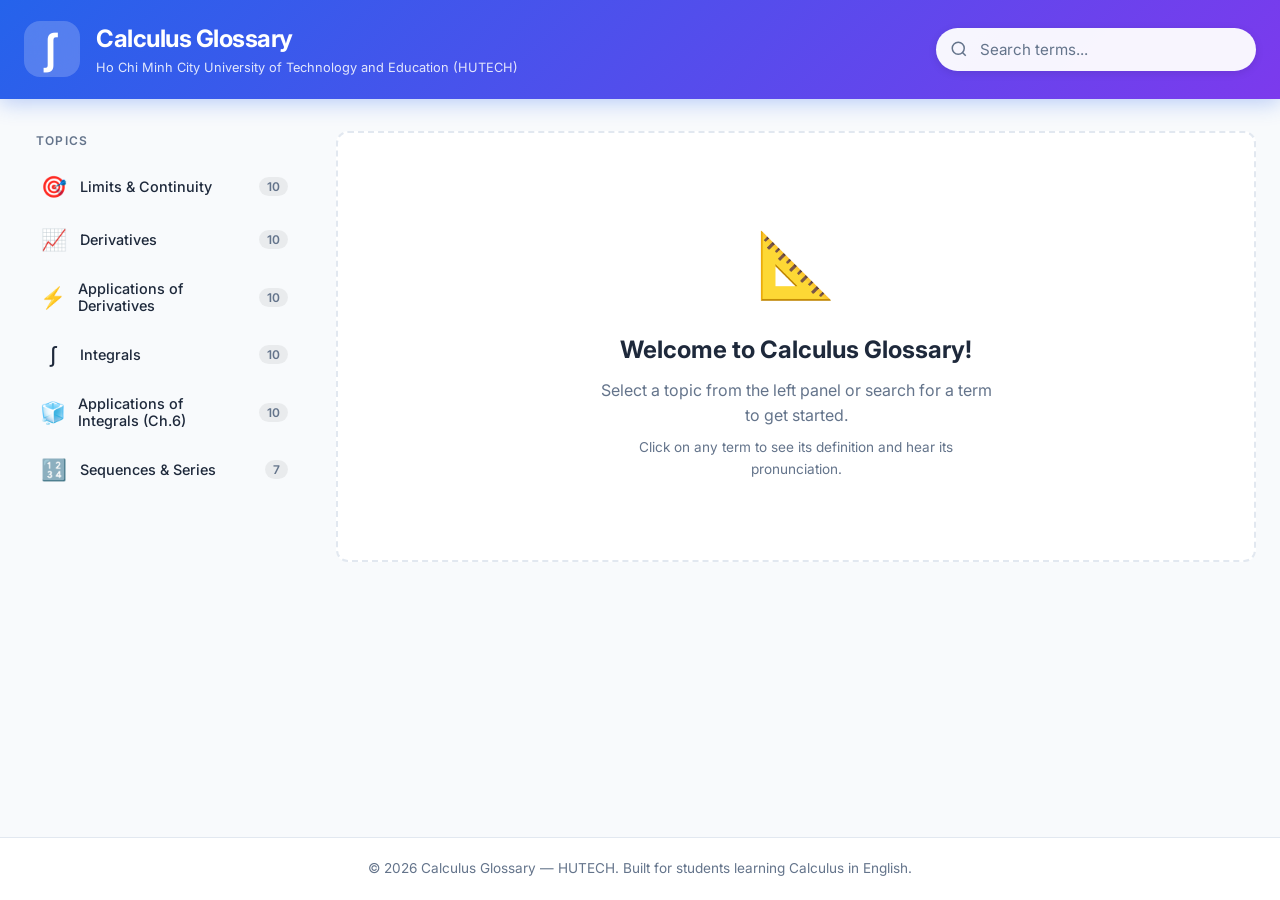
==== index.html @ e4d4041d "Initial commit: Calculus Glossary website" ====
<!DOCTYPE html>
<html lang="en">
<head>
    <meta charset="UTF-8">
    <meta name="viewport" content="width=device-width, initial-scale=1.0">
    <title>Calculus Glossary - HUTECH</title>
    <link rel="preconnect" href="https://fonts.googleapis.com">
    <link rel="preconnect" href="https://fonts.gstatic.com" crossorigin>
    <link href="https://fonts.googleapis.com/css2?family=Inter:wght@300;400;500;600;700&family=KaTeX_Math&display=swap" rel="stylesheet">
    <link rel="stylesheet" href="styles.css">
</head>
<body>
    <header class="header">
        <div class="container">
            <div class="header-content">
                <div class="logo">
                    <span class="logo-icon">∫</span>
                    <div>
                        <h1>Calculus Glossary</h1>
                        <p class="subtitle">Ho Chi Minh City University of Technology and Education (HUTECH)</p>
                    </div>
                </div>
                <div class="search-box">
                    <svg class="search-icon" viewBox="0 0 24 24" fill="none" stroke="currentColor" stroke-width="2">
                        <circle cx="11" cy="11" r="8"></circle>
                        <path d="m21 21-4.35-4.35"></path>
                    </svg>
                    <input type="text" id="searchInput" placeholder="Search terms..." autocomplete="off">
                </div>
            </div>
        </div>
    </header>

    <main class="container main-content">
        <aside class="sidebar" id="sidebar">
            <h2 class="sidebar-title">Topics</h2>
            <nav class="topic-nav" id="topicNav"></nav>
        </aside>

        <section class="content" id="content">
            <div class="welcome-screen" id="welcomeScreen">
                <div class="welcome-icon">📐</div>
                <h2>Welcome to Calculus Glossary!</h2>
                <p>Select a topic from the left panel or search for a term to get started.</p>
                <p class="welcome-hint">Click on any term to see its definition and hear its pronunciation.</p>
            </div>
            <div class="topic-detail" id="topicDetail" style="display:none;">
                <div class="topic-header">
                    <h2 id="topicTitle"></h2>
                    <p id="topicDescription"></p>
                </div>
                <div class="terms-grid" id="termsGrid"></div>
            </div>
            <div class="search-results" id="searchResults" style="display:none;">
                <h2>Search Results</h2>
                <div class="terms-grid" id="searchGrid"></div>
                <p class="no-results" id="noResults" style="display:none;">No terms found. Try a different keyword.</p>
            </div>
        </section>
    </main>

    <!-- Term Detail Modal -->
    <div class="modal-overlay" id="modalOverlay">
        <div class="modal" id="termModal">
            <button class="modal-close" id="modalClose">&times;</button>
            <div class="modal-header">
                <h2 class="modal-term" id="modalTerm"></h2>
                <button class="btn-pronounce" id="btnPronounce" title="Listen to pronunciation">
                    <svg viewBox="0 0 24 24" fill="none" stroke="currentColor" stroke-width="2" width="22" height="22">
                        <polygon points="11 5 6 9 2 9 2 15 6 15 11 19 11 5"></polygon>
                        <path d="M15.54 8.46a5 5 0 0 1 0 7.07"></path>
                        <path d="M19.07 4.93a10 10 0 0 1 0 14.14"></path>
                    </svg>
                    <span>Pronounce</span>
                </button>
            </div>
            <div class="modal-phonetic" id="modalPhonetic"></div>
            <div class="modal-body">
                <div class="modal-definition">
                    <h3>Definition</h3>
                    <p id="modalDefinition"></p>
                </div>
                <div class="modal-example" id="modalExampleSection">
                    <h3>Example</h3>
                    <p id="modalExample"></p>
                </div>
                <div class="modal-related" id="modalRelatedSection">
                    <h3>Related Terms</h3>
                    <div id="modalRelated" class="related-tags"></div>
                </div>
            </div>
        </div>
    </div>

    <footer class="footer">
        <div class="container">
            <p>© 2026 Calculus Glossary — HUTECH. Built for students learning Calculus in English.</p>
        </div>
    </footer>

    <script src="glossary-data.js"></script>
    <script src="app.js"></script>
</body>
</html>
---- styles.css ----
/* ===== Reset & Base ===== */
*, *::before, *::after {
    margin: 0;
    padding: 0;
    box-sizing: border-box;
}

:root {
    --primary: #2563eb;
    --primary-dark: #1d4ed8;
    --primary-light: #dbeafe;
    --accent: #7c3aed;
    --accent-light: #ede9fe;
    --bg: #f8fafc;
    --surface: #ffffff;
    --text: #1e293b;
    --text-secondary: #64748b;
    --border: #e2e8f0;
    --shadow: 0 1px 3px rgba(0,0,0,0.08), 0 1px 2px rgba(0,0,0,0.06);
    --shadow-lg: 0 10px 25px rgba(0,0,0,0.1), 0 4px 10px rgba(0,0,0,0.06);
    --radius: 12px;
    --radius-sm: 8px;
    --transition: 0.2s ease;
}

body {
    font-family: 'Inter', -apple-system, BlinkMacSystemFont, sans-serif;
    background: var(--bg);
    color: var(--text);
    line-height: 1.6;
    min-height: 100vh;
    display: flex;
    flex-direction: column;
}

.container {
    max-width: 1280px;
    margin: 0 auto;
    padding: 0 24px;
    width: 100%;
}

/* ===== Header ===== */
.header {
    background: linear-gradient(135deg, var(--primary) 0%, var(--accent) 100%);
    color: white;
    padding: 20px 0;
    position: sticky;
    top: 0;
    z-index: 100;
    box-shadow: 0 4px 20px rgba(37, 99, 235, 0.3);
}

.header-content {
    display: flex;
    align-items: center;
    justify-content: space-between;
    gap: 24px;
    flex-wrap: wrap;
}

.logo {
    display: flex;
    align-items: center;
    gap: 16px;
}

.logo-icon {
    font-size: 2.5rem;
    font-weight: 700;
    background: rgba(255,255,255,0.2);
    width: 56px;
    height: 56px;
    display: flex;
    align-items: center;
    justify-content: center;
    border-radius: 16px;
    backdrop-filter: blur(10px);
}

.logo h1 {
    font-size: 1.5rem;
    font-weight: 700;
    letter-spacing: -0.02em;
}

.subtitle {
    font-size: 0.8rem;
    opacity: 0.85;
    font-weight: 400;
}

.search-box {
    position: relative;
    width: 320px;
}

.search-icon {
    position: absolute;
    left: 14px;
    top: 50%;
    transform: translateY(-50%);
    width: 18px;
    height: 18px;
    color: var(--text-secondary);
    pointer-events: none;
}

.search-box input {
    width: 100%;
    padding: 12px 16px 12px 44px;
    border: none;
    border-radius: 50px;
    font-size: 0.95rem;
    font-family: inherit;
    background: rgba(255,255,255,0.95);
    color: var(--text);
    outline: none;
    transition: var(--transition);
    box-shadow: 0 2px 8px rgba(0,0,0,0.1);
}

.search-box input::placeholder {
    color: var(--text-secondary);
}

.search-box input:focus {
    background: white;
    box-shadow: 0 4px 16px rgba(0,0,0,0.15);
}

/* ===== Main Layout ===== */
.main-content {
    display: flex;
    gap: 32px;
    padding-top: 32px;
    padding-bottom: 48px;
    flex: 1;
}

/* ===== Sidebar ===== */
.sidebar {
    width: 280px;
    flex-shrink: 0;
    position: sticky;
    top: 120px;
    align-self: flex-start;
    max-height: calc(100vh - 140px);
    overflow-y: auto;
}

.sidebar-title {
    font-size: 0.75rem;
    text-transform: uppercase;
    letter-spacing: 0.1em;
    color: var(--text-secondary);
    margin-bottom: 12px;
    padding: 0 12px;
    font-weight: 600;
}

.topic-nav {
    display: flex;
    flex-direction: column;
    gap: 4px;
}

.topic-btn {
    display: flex;
    align-items: center;
    gap: 12px;
    padding: 12px 16px;
    border: none;
    background: transparent;
    border-radius: var(--radius-sm);
    cursor: pointer;
    font-size: 0.9rem;
    font-family: inherit;
    color: var(--text);
    text-align: left;
    transition: var(--transition);
    font-weight: 500;
}

.topic-btn:hover {
    background: var(--primary-light);
    color: var(--primary-dark);
}

.topic-btn.active {
    background: var(--primary);
    color: white;
    box-shadow: 0 2px 8px rgba(37, 99, 235, 0.3);
}

.topic-btn .topic-emoji {
    font-size: 1.3rem;
    width: 28px;
    text-align: center;
}

.topic-btn .topic-count {
    margin-left: auto;
    font-size: 0.75rem;
    background: rgba(0,0,0,0.06);
    padding: 2px 8px;
    border-radius: 50px;
    font-weight: 600;
    color: var(--text-secondary);
}

.topic-btn.active .topic-count {
    background: rgba(255,255,255,0.25);
    color: white;
}

/* ===== Content Area ===== */
.content {
    flex: 1;
    min-width: 0;
}

/* Welcome Screen */
.welcome-screen {
    text-align: center;
    padding: 80px 24px;
    background: var(--surface);
    border-radius: var(--radius);
    border: 2px dashed var(--border);
}

.welcome-icon {
    font-size: 4rem;
    margin-bottom: 16px;
}

.welcome-screen h2 {
    font-size: 1.5rem;
    margin-bottom: 8px;
    color: var(--text);
}

.welcome-screen p {
    color: var(--text-secondary);
    max-width: 400px;
    margin: 0 auto;
}

.welcome-hint {
    margin-top: 8px !important;
    font-size: 0.85rem;
}

/* Topic Header */
.topic-header {
    margin-bottom: 24px;
}

.topic-header h2 {
    font-size: 1.75rem;
    font-weight: 700;
    color: var(--text);
    margin-bottom: 4px;
}

.topic-header p {
    color: var(--text-secondary);
    font-size: 0.95rem;
}

/* Terms Grid */
.terms-grid {
    display: grid;
    grid-template-columns: repeat(auto-fill, minmax(260px, 1fr));
    gap: 16px;
}

.term-card {
    background: var(--surface);
    border: 1px solid var(--border);
    border-radius: var(--radius);
    padding: 20px;
    cursor: pointer;
    transition: all var(--transition);
    position: relative;
    overflow: hidden;
}

.term-card::before {
    content: '';
    position: absolute;
    top: 0;
    left: 0;
    right: 0;
    height: 3px;
    background: linear-gradient(90deg, var(--primary), var(--accent));
    opacity: 0;
    transition: var(--transition);
}

.term-card:hover {
    border-color: var(--primary);
    box-shadow: var(--shadow-lg);
    transform: translateY(-2px);
}

.term-card:hover::before {
    opacity: 1;
}

.term-card h3 {
    font-size: 1.05rem;
    font-weight: 600;
    color: var(--primary-dark);
    margin-bottom: 6px;
}

.term-card .term-phonetic {
    font-size: 0.8rem;
    color: var(--accent);
    font-style: italic;
    margin-bottom: 8px;
}

.term-card p {
    font-size: 0.85rem;
    color: var(--text-secondary);
    line-height: 1.5;
    display: -webkit-box;
    -webkit-line-clamp: 2;
    -webkit-box-orient: vertical;
    overflow: hidden;
}

.term-card .card-footer {
    display: flex;
    align-items: center;
    justify-content: space-between;
    margin-top: 12px;
    padding-top: 12px;
    border-top: 1px solid var(--border);
}

.term-card .btn-speak-small {
    background: none;
    border: none;
    cursor: pointer;
    color: var(--primary);
    padding: 4px;
    border-radius: 50%;
    transition: var(--transition);
    display: flex;
    align-items: center;
}

.term-card .btn-speak-small:hover {
    background: var(--primary-light);
}

.term-card .topic-tag {
    font-size: 0.7rem;
    background: var(--primary-light);
    color: var(--primary-dark);
    padding: 2px 10px;
    border-radius: 50px;
    font-weight: 500;
}

/* ===== Modal ===== */
.modal-overlay {
    position: fixed;
    inset: 0;
    background: rgba(15, 23, 42, 0.6);
    backdrop-filter: blur(4px);
    z-index: 200;
    display: flex;
    align-items: center;
    justify-content: center;
    padding: 24px;
    opacity: 0;
    visibility: hidden;
    transition: all 0.3s ease;
}

.modal-overlay.active {
    opacity: 1;
    visibility: visible;
}

.modal {
    background: var(--surface);
    border-radius: 20px;
    width: 100%;
    max-width: 560px;
    max-height: 85vh;
    overflow-y: auto;
    padding: 32px;
    position: relative;
    transform: translateY(20px) scale(0.97);
    transition: all 0.3s ease;
    box-shadow: 0 25px 60px rgba(0,0,0,0.2);
}

.modal-overlay.active .modal {
    transform: translateY(0) scale(1);
}

.modal-close {
    position: absolute;
    top: 16px;
    right: 16px;
    width: 36px;
    height: 36px;
    border: none;
    background: var(--bg);
    border-radius: 50%;
    font-size: 1.3rem;
    cursor: pointer;
    display: flex;
    align-items: center;
    justify-content: center;
    color: var(--text-secondary);
    transition: var(--transition);
}

.modal-close:hover {
    background: #fee2e2;
    color: #dc2626;
}

.modal-header {
    display: flex;
    align-items: center;
    gap: 16px;
    margin-bottom: 4px;
}

.modal-term {
    font-size: 1.75rem;
    font-weight: 700;
    color: var(--text);
}

.btn-pronounce {
    display: inline-flex;
    align-items: center;
    gap: 6px;
    padding: 8px 16px;
    border: 2px solid var(--primary);
    background: var(--primary-light);
    color: var(--primary-dark);
    border-radius: 50px;
    cursor: pointer;
    font-family: inherit;
    font-size: 0.85rem;
    font-weight: 600;
    transition: var(--transition);
    white-space: nowrap;
}

.btn-pronounce:hover {
    background: var(--primary);
    color: white;
}

.btn-pronounce.speaking {
    background: var(--primary);
    color: white;
    animation: pulse 1s infinite;
}

@keyframes pulse {
    0%, 100% { box-shadow: 0 0 0 0 rgba(37, 99, 235, 0.4); }
    50% { box-shadow: 0 0 0 8px rgba(37, 99, 235, 0); }
}

.modal-phonetic {
    font-size: 1rem;
    color: var(--accent);
    font-style: italic;
    margin-bottom: 24px;
}

.modal-body h3 {
    font-size: 0.8rem;
    text-transform: uppercase;
    letter-spacing: 0.08em;
    color: var(--text-secondary);
    margin-bottom: 8px;
    font-weight: 600;
}

.modal-definition {
    margin-bottom: 20px;
}

.modal-definition p {
    font-size: 1rem;
    line-height: 1.7;
    color: var(--text);
}

.modal-example {
    margin-bottom: 20px;
    background: var(--bg);
    padding: 16px;
    border-radius: var(--radius-sm);
    border-left: 3px solid var(--accent);
}

.modal-example p {
    font-size: 0.9rem;
    color: var(--text-secondary);
    font-style: italic;
}

.modal-related {
    margin-bottom: 8px;
}

.related-tags {
    display: flex;
    flex-wrap: wrap;
    gap: 8px;
}

.related-tag {
    padding: 6px 14px;
    background: var(--accent-light);
    color: var(--accent);
    border-radius: 50px;
    font-size: 0.8rem;
    font-weight: 500;
    cursor: pointer;
    border: none;
    font-family: inherit;
    transition: var(--transition);
}

.related-tag:hover {
    background: var(--accent);
    color: white;
}

/* ===== Search Results ===== */
.search-results h2 {
    font-size: 1.3rem;
    margin-bottom: 16px;
    color: var(--text);
}

.no-results {
    text-align: center;
    padding: 48px 24px;
    color: var(--text-secondary);
    font-size: 1rem;
}

/* ===== Footer ===== */
.footer {
    background: var(--surface);
    border-top: 1px solid var(--border);
    padding: 20px 0;
    text-align: center;
    color: var(--text-secondary);
    font-size: 0.85rem;
}

/* ===== Responsive ===== */
@media (max-width: 900px) {
    .main-content {
        flex-direction: column;
    }

    .sidebar {
        width: 100%;
        position: static;
        max-height: none;
    }

    .topic-nav {
        flex-direction: row;
        flex-wrap: wrap;
        gap: 8px;
    }

    .topic-btn {
        padding: 8px 14px;
        font-size: 0.85rem;
    }

    .topic-btn .topic-count {
        display: none;
    }
}

@media (max-width: 640px) {
    .header-content {
        flex-direction: column;
        align-items: flex-start;
    }

    .search-box {
        width: 100%;
    }

    .logo h1 {
        font-size: 1.2rem;
    }

    .terms-grid {
        grid-template-columns: 1fr;
    }

    .modal {
        padding: 24px;
        border-radius: 16px;
    }

    .modal-header {
        flex-direction: column;
        align-items: flex-start;
        gap: 12px;
    }
}

/* ===== Scrollbar ===== */
.sidebar::-webkit-scrollbar {
    width: 4px;
}

.sidebar::-webkit-scrollbar-track {
    background: transparent;
}

.sidebar::-webkit-scrollbar-thumb {
    background: var(--border);
    border-radius: 4px;
}

.modal::-webkit-scrollbar {
    width: 4px;
}

.modal::-webkit-scrollbar-thumb {
    background: var(--border);
    border-radius: 4px;
}
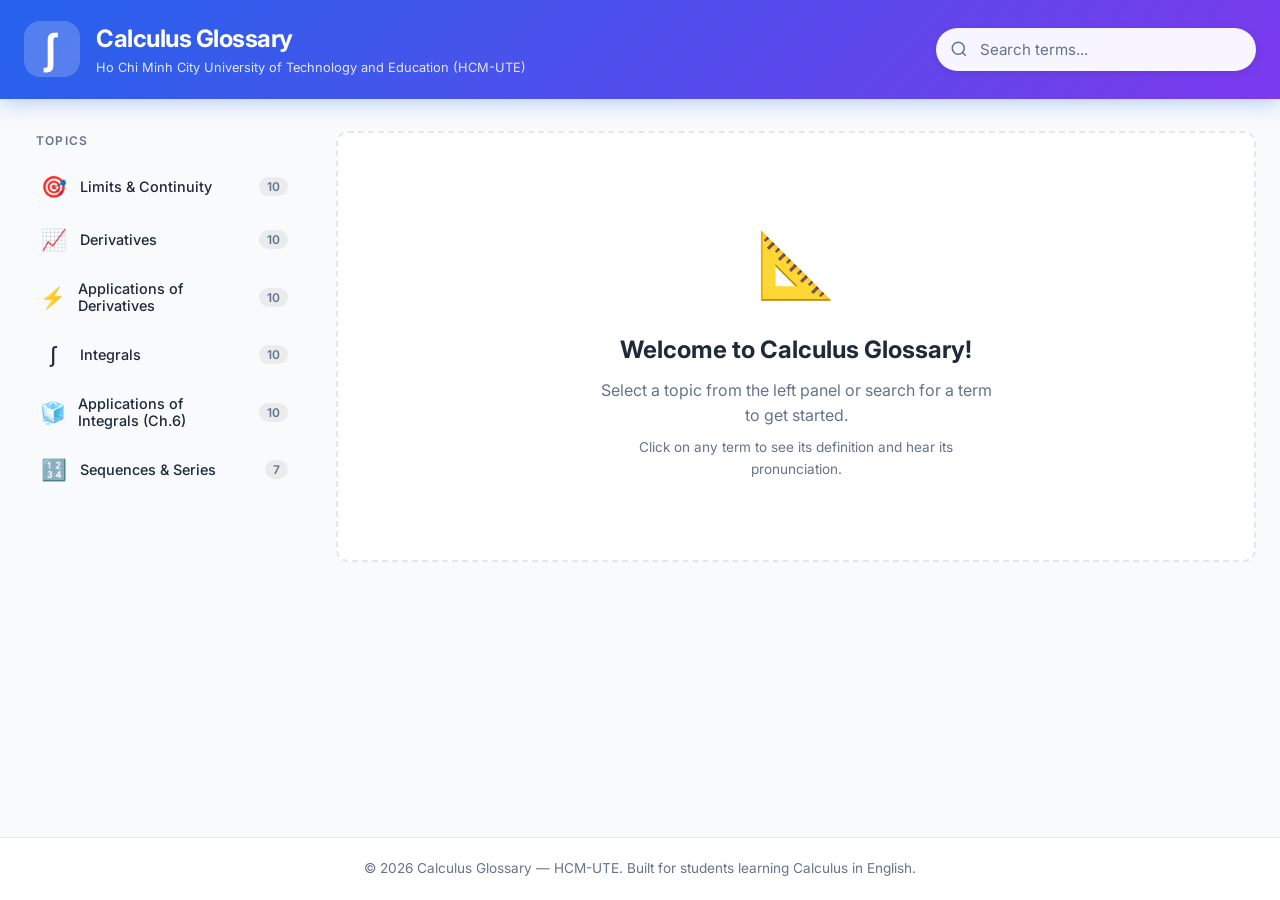
==== commit e38d14d3: "Update university name to HCM-UTE" ====
--- a/index.html
+++ b/index.html
@@ -3,7 +3,7 @@
 <head>
     <meta charset="UTF-8">
     <meta name="viewport" content="width=device-width, initial-scale=1.0">
-    <title>Calculus Glossary - HUTECH</title>
+    <title>Calculus Glossary - HCM-UTE</title>
     <link rel="preconnect" href="https://fonts.googleapis.com">
     <link rel="preconnect" href="https://fonts.gstatic.com" crossorigin>
     <link href="https://fonts.googleapis.com/css2?family=Inter:wght@300;400;500;600;700&family=KaTeX_Math&display=swap" rel="stylesheet">
@@ -17,7 +17,7 @@
                     <span class="logo-icon">∫</span>
                     <div>
                         <h1>Calculus Glossary</h1>
-                        <p class="subtitle">Ho Chi Minh City University of Technology and Education (HUTECH)</p>
+                        <p class="subtitle">Ho Chi Minh City University of Technology and Education (HCM-UTE)</p>
                     </div>
                 </div>
                 <div class="search-box">
@@ -94,7 +94,7 @@
 
     <footer class="footer">
         <div class="container">
-            <p>© 2026 Calculus Glossary — HUTECH. Built for students learning Calculus in English.</p>
+            <p>© 2026 Calculus Glossary — HCM-UTE. Built for students learning Calculus in English.</p>
         </div>
     </footer>
 
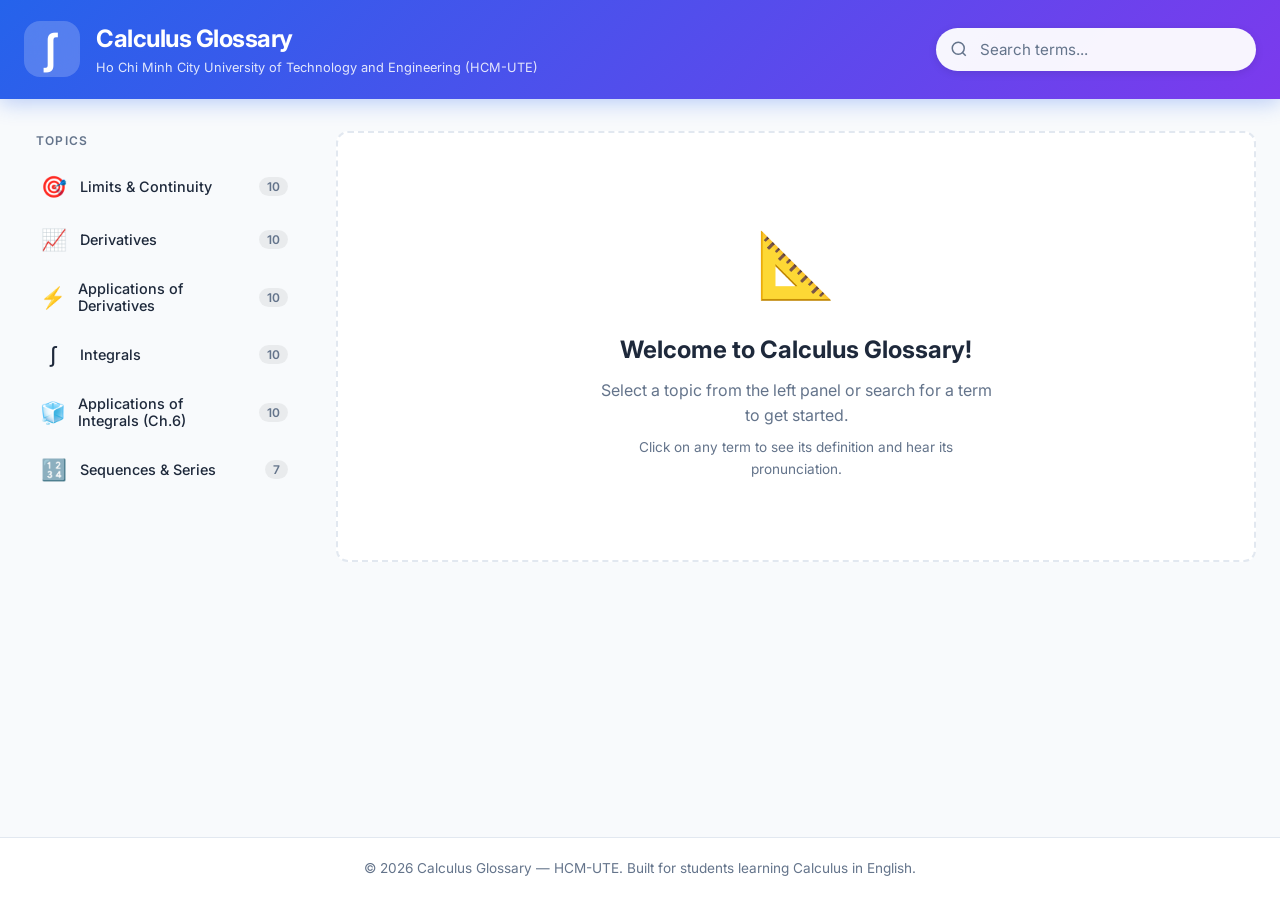
==== commit b5087fda: "Fix university name: Technology and Engineering (not Education)" ====
--- a/index.html
+++ b/index.html
@@ -17,7 +17,7 @@
                     <span class="logo-icon">∫</span>
                     <div>
                         <h1>Calculus Glossary</h1>
-                        <p class="subtitle">Ho Chi Minh City University of Technology and Education (HCM-UTE)</p>
+                        <p class="subtitle">Ho Chi Minh City University of Technology and Engineering (HCM-UTE)</p>
                     </div>
                 </div>
                 <div class="search-box">
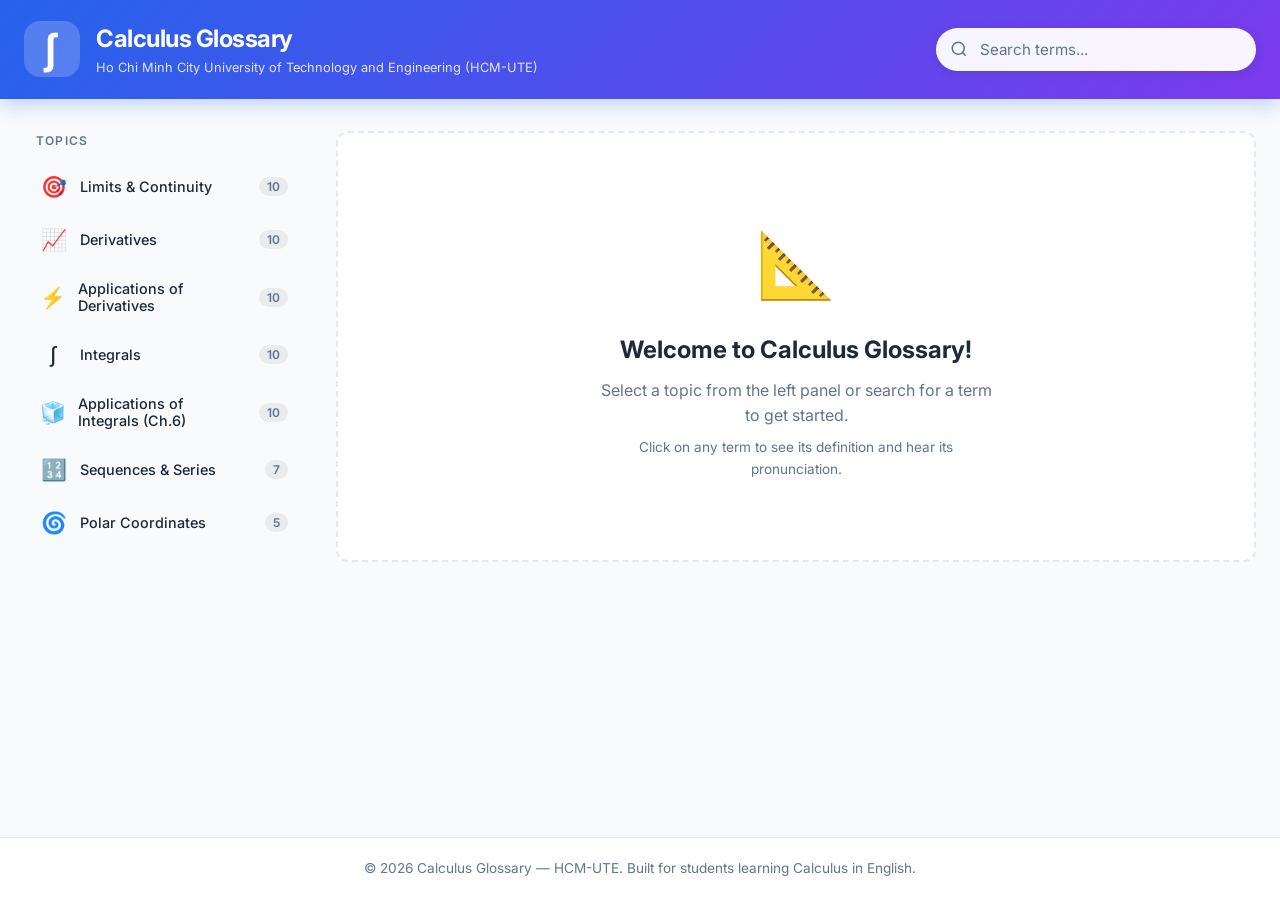
==== commit bb21c142: "Add Polar Coordinates topic with images and update UI to support illustrations" ====
--- a/index.html
+++ b/index.html
@@ -75,6 +75,7 @@
                 </button>
             </div>
             <div class="modal-phonetic" id="modalPhonetic"></div>
+            <div class="modal-vietnamese" id="modalVietnamese"></div>
             <div class="modal-body">
                 <div class="modal-definition">
                     <h3>Definition</h3>
@@ -83,6 +84,10 @@
                 <div class="modal-example" id="modalExampleSection">
                     <h3>Example</h3>
                     <p id="modalExample"></p>
+                </div>
+                <div class="modal-image" id="modalImageSection" style="display:none;">
+                    <h3>Illustration</h3>
+                    <img id="modalImage" src="" alt="">
                 </div>
                 <div class="modal-related" id="modalRelatedSection">
                     <h3>Related Terms</h3>
--- a/styles.css
+++ b/styles.css
@@ -298,6 +298,19 @@
     transition: var(--transition);
 }
 
+.card-image {
+    margin: -20px -20px 12px -20px;
+    border-radius: var(--radius) var(--radius) 0 0;
+    overflow: hidden;
+}
+
+.card-image img {
+    width: 100%;
+    height: 140px;
+    object-fit: cover;
+    display: block;
+}
+
 .term-card:hover {
     border-color: var(--primary);
     box-shadow: var(--shadow-lg);
@@ -319,7 +332,15 @@
     font-size: 0.8rem;
     color: var(--accent);
     font-style: italic;
+    margin-bottom: 4px;
+}
+
+.term-card .term-vietnamese {
+    font-size: 0.82rem;
+    color: #059669;
+    font-weight: 500;
     margin-bottom: 8px;
+    padding: 3px 0;
 }
 
 .term-card p {
@@ -478,7 +499,25 @@
     font-size: 1rem;
     color: var(--accent);
     font-style: italic;
+    margin-bottom: 8px;
+}
+
+.modal-vietnamese {
+    font-size: 1.05rem;
+    color: #059669;
+    font-weight: 600;
     margin-bottom: 24px;
+    padding: 8px 14px;
+    background: #ecfdf5;
+    border-radius: var(--radius-sm);
+    border-left: 3px solid #059669;
+    display: flex;
+    align-items: center;
+    gap: 8px;
+}
+
+.modal-vietnamese .vn-flag {
+    font-size: 1.1rem;
 }
 
 .modal-body h3 {
@@ -512,6 +551,17 @@
     font-size: 0.9rem;
     color: var(--text-secondary);
     font-style: italic;
+}
+
+.modal-image {
+    margin-bottom: 20px;
+}
+
+.modal-image img {
+    width: 100%;
+    border-radius: var(--radius-sm);
+    border: 1px solid var(--border);
+    margin-top: 8px;
 }
 
 .modal-related {
